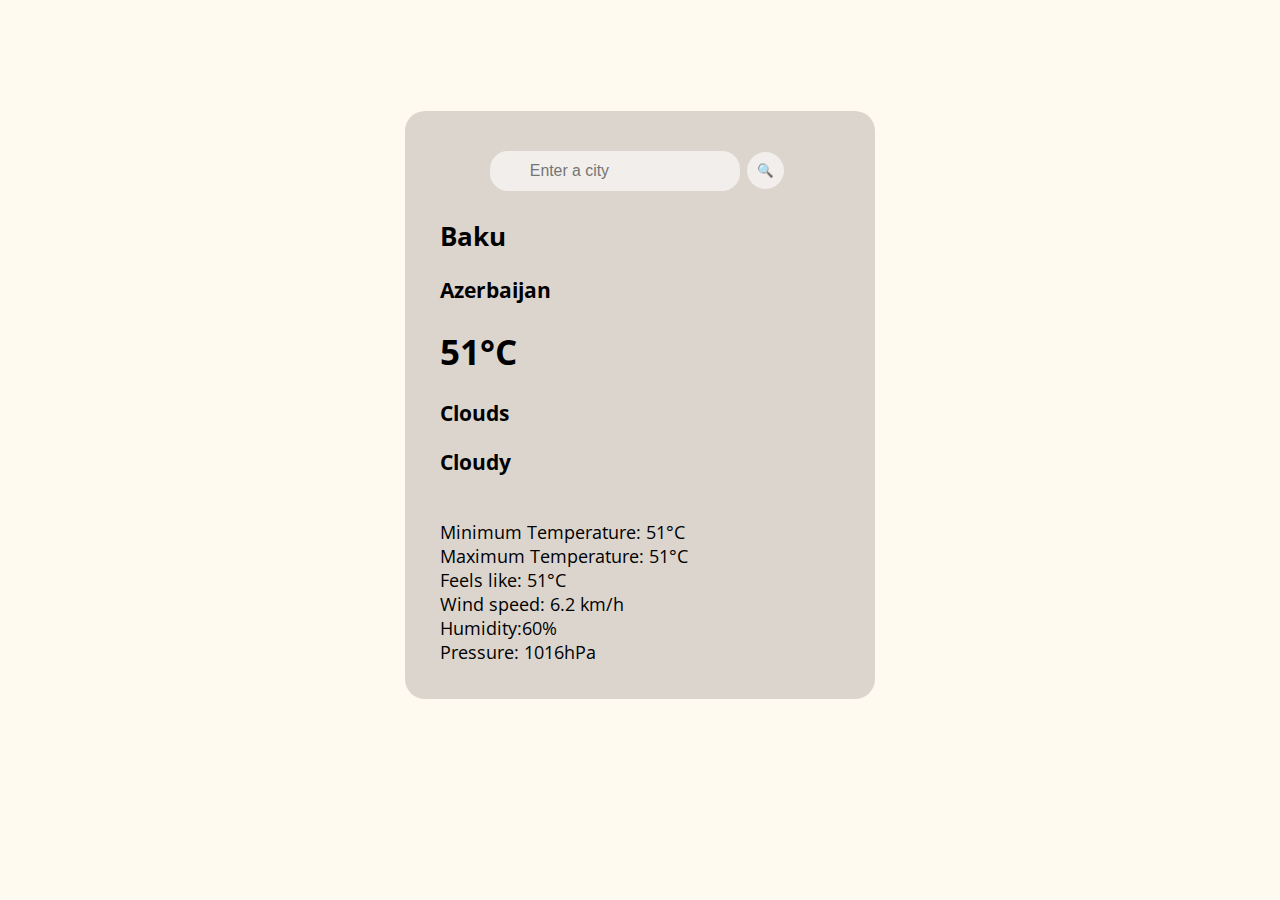
==== index.html @ e934f755 "Update index.html" ====
<!DOCTYPE html>
<html lang="en">
<head>
    <meta charset="UTF-8">
    <meta http-equiv="X-UA-Compatible" content="IE=edge">
    <meta name="viewport" content="width=device-width, initial-scale=1.0">
    <title>Weather Today</title>
    <link rel="icon" type="image/x-icon" href="a99b40703646de53498d138881efdd7d.png">
    <link rel="stylesheet" href="style.css">
    <link rel="preconnect" href="https://fonts.googleapis.com">
    <link rel="preconnect" href="https://fonts.gstatic.com" crossorigin>
    <link href="https://fonts.googleapis.com/css2?family=Open+Sans&display=swap" rel="stylesheet">
</head>
<body>
   <div class="card">
    <div class="search">
        <input type="text" class="search-bar" placeholder="Enter a city">
        <button>&#128269;</button>
    </div>
    <div class="weather">
        <h2 class="city">Baku</h2>
        <h3 class="country">Azerbaijan</h3>
        <h1 class="temp">51&#176;C</h1>
        <h3 class="main">Clouds</h3>
        <h3 class="description">Cloudy</h3>
        <img src="" alt="" class="icon">
        <div class="temp_min">Minimum Temperature: 51&#176;C</div>
        <div class="temp_max">Maximum Temperature: 51&#176;C</div>
        <div class="feels_like">Feels like: 51&#176;C</div>
        <div class="wind">Wind speed: 6.2 km/h</div>
        <div class="humidity">Humidity:60%</div>
        <div class="pressure">Pressure: 1016hPa</div>
        
    </div>
   </div>
     <script src="main.js"></script>
</body>
</html>
---- style.css ----
body{
    display: flex;
    margin: 0;
    justify-content: center;
    align-items: center;
    background-color: floralwhite;
    height: 90vh;
    background-image: url("photo-1584293406238-ad97f2ac6753.jpeg");
    background-size: 100%;
    font-family: 'Open Sans', sans-serif;
    font-size: 110%;
}
.card{
    background-color: rgba(138, 130, 130, 0.3);
    padding: 2em;
    border-radius: 20px;
    max-width: 400px;
    width: 100%;
    margin: 2em;
}
.search{
    display: flex;
    align-items: center;
    justify-content: center;
    
}
button{
    margin: 0.5em;
    outline: none;
    border-radius: 50%;
    border: none;
    height: 37px;
    width: 37px; 
    background-color: #ffffff97;
    cursor: pointer;
}
button:hover{
    background-color: #3b383885;
}
input.search-bar{
   padding: 11px 40px;
   border: none;
   outline: none;
   border-radius: 18px;
   background: #ffffff97;
   width: 170px;
   font-size: 90%;
}
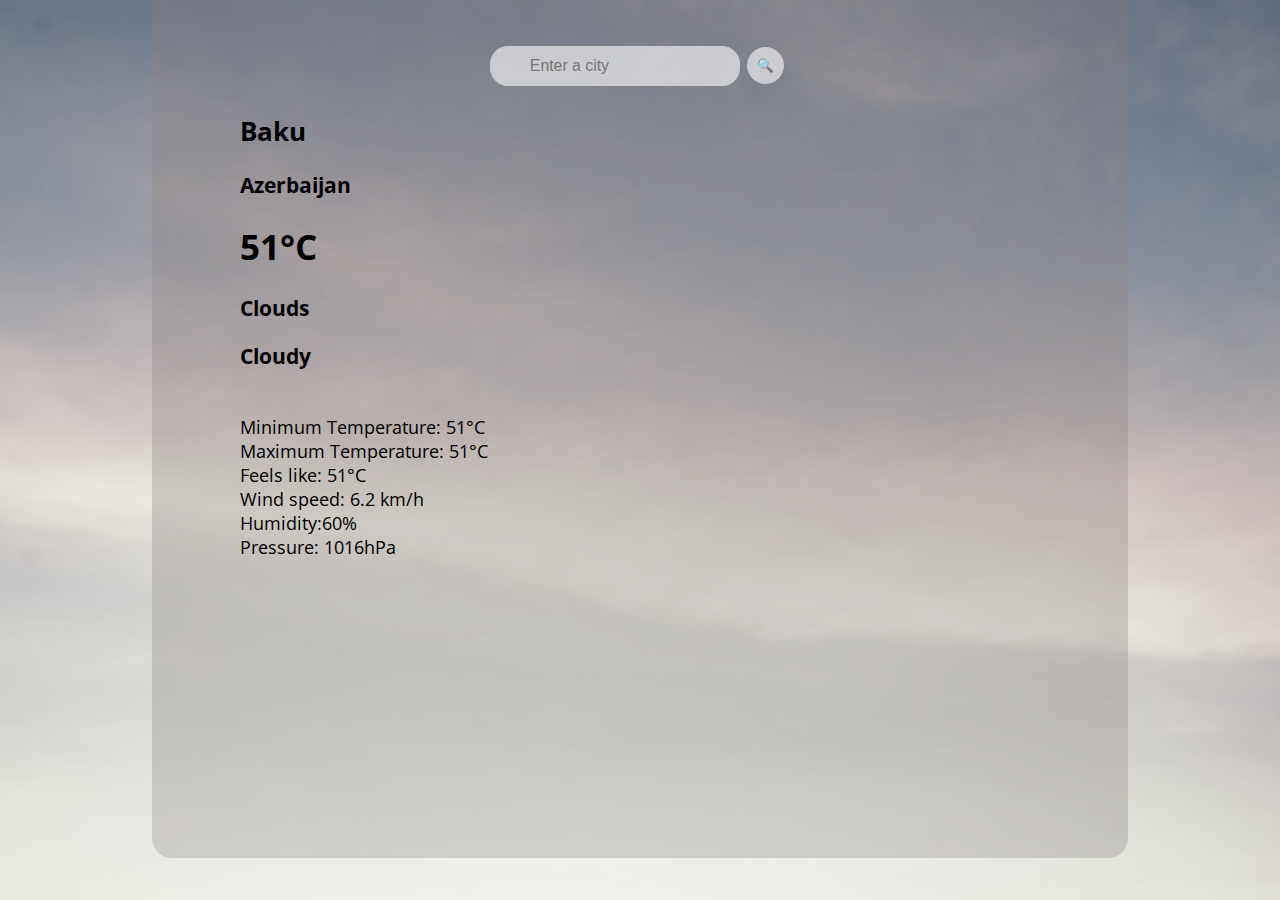
==== commit d95b47dc: "Update index.html" ====
--- a/index.html
+++ b/index.html
@@ -30,7 +30,6 @@
         <div class="wind">Wind speed: 6.2 km/h</div>
         <div class="humidity">Humidity:60%</div>
         <div class="pressure">Pressure: 1016hPa</div>
-        
     </div>
    </div>
      <script src="main.js"></script>
--- a/style.css
+++ b/style.css
@@ -12,11 +12,12 @@
 }
 .card{
     background-color: rgba(138, 130, 130, 0.3);
-    padding: 2em;
+    padding: 5em;
     border-radius: 20px;
-    max-width: 400px;
+    max-width: 800px;
     width: 100%;
-    margin: 2em;
+    margin: 5em;
+    height: 90%;
 }
 .search{
     display: flex;
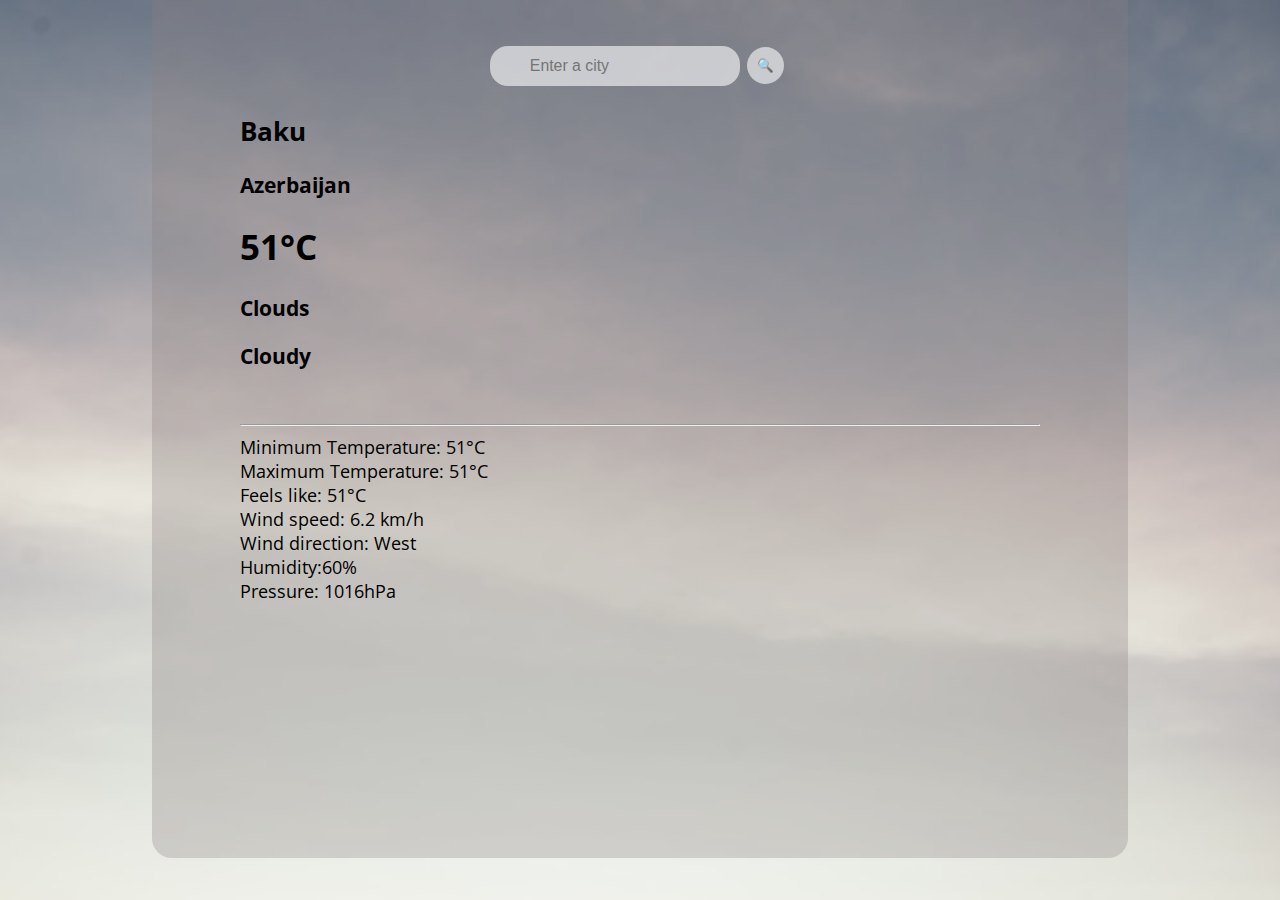
==== commit 88a5d455: "Update index.html" ====
--- a/index.html
+++ b/index.html
@@ -24,12 +24,14 @@
         <h3 class="main">Clouds</h3>
         <h3 class="description">Cloudy</h3>
         <img src="" alt="" class="icon">
-        <div class="temp_min">Minimum Temperature: 51&#176;C</div>
-        <div class="temp_max">Maximum Temperature: 51&#176;C</div>
-        <div class="feels_like">Feels like: 51&#176;C</div>
-        <div class="wind">Wind speed: 6.2 km/h</div>
-        <div class="humidity">Humidity:60%</div>
-        <div class="pressure">Pressure: 1016hPa</div>
+        <hr>
+        <div  class="temp_min">Minimum Temperature: 51&#176;C</div>
+        <div  class="temp_max">Maximum Temperature: 51&#176;C</div>
+        <div  class="feels_like">Feels like: 51&#176;C</div>
+        <div  class="wind">Wind speed: 6.2 km/h</div>
+        <div  class="wind_direction">Wind direction: West</div>
+        <div  class="humidity">Humidity:60%</div>
+        <div  class="pressure">Pressure: 1016hPa</div>
     </div>
    </div>
      <script src="main.js"></script>
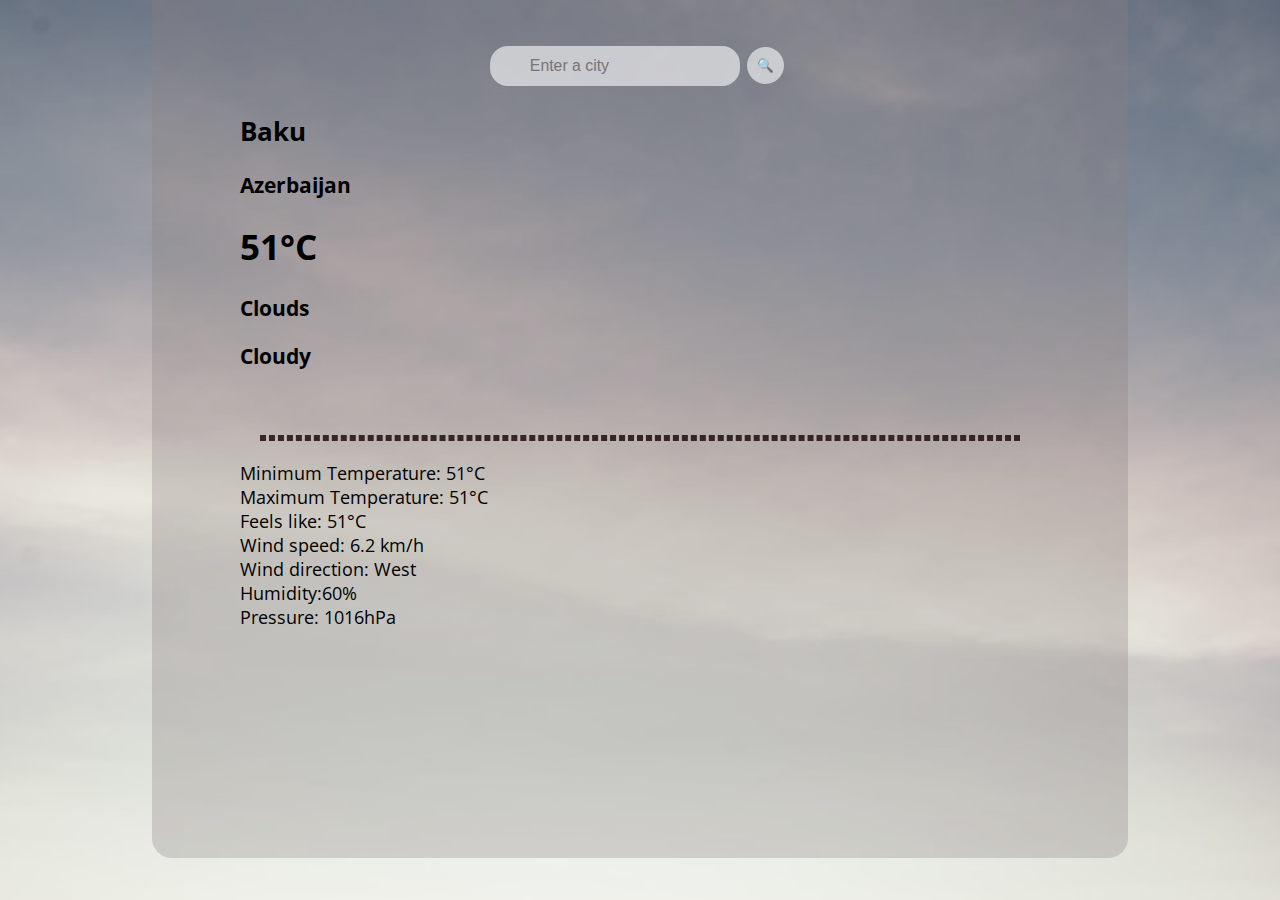
==== commit fe991b66: "Update index.html" ====
--- a/index.html
+++ b/index.html
@@ -25,14 +25,19 @@
         <h3 class="description">Cloudy</h3>
         <img src="" alt="" class="icon">
         <hr>
+
+        <div class="flex_property1">
         <div  class="temp_min">Minimum Temperature: 51&#176;C</div>
         <div  class="temp_max">Maximum Temperature: 51&#176;C</div>
         <div  class="feels_like">Feels like: 51&#176;C</div>
+    </div>
+        <div class="flex_property2">
         <div  class="wind">Wind speed: 6.2 km/h</div>
         <div  class="wind_direction">Wind direction: West</div>
         <div  class="humidity">Humidity:60%</div>
         <div  class="pressure">Pressure: 1016hPa</div>
     </div>
+    </div>
    </div>
      <script src="main.js"></script>
 </body>
--- a/style.css
+++ b/style.css
@@ -10,6 +10,11 @@
     font-family: 'Open Sans', sans-serif;
     font-size: 110%;
 }
+hr{
+    margin: 20px;
+    border: dashed rgba(43, 24, 24, 0.911);
+}
+
 .card{
     background-color: rgba(138, 130, 130, 0.3);
     padding: 5em;
@@ -18,6 +23,7 @@
     width: 100%;
     margin: 5em;
     height: 90%;
+  
 }
 .search{
     display: flex;
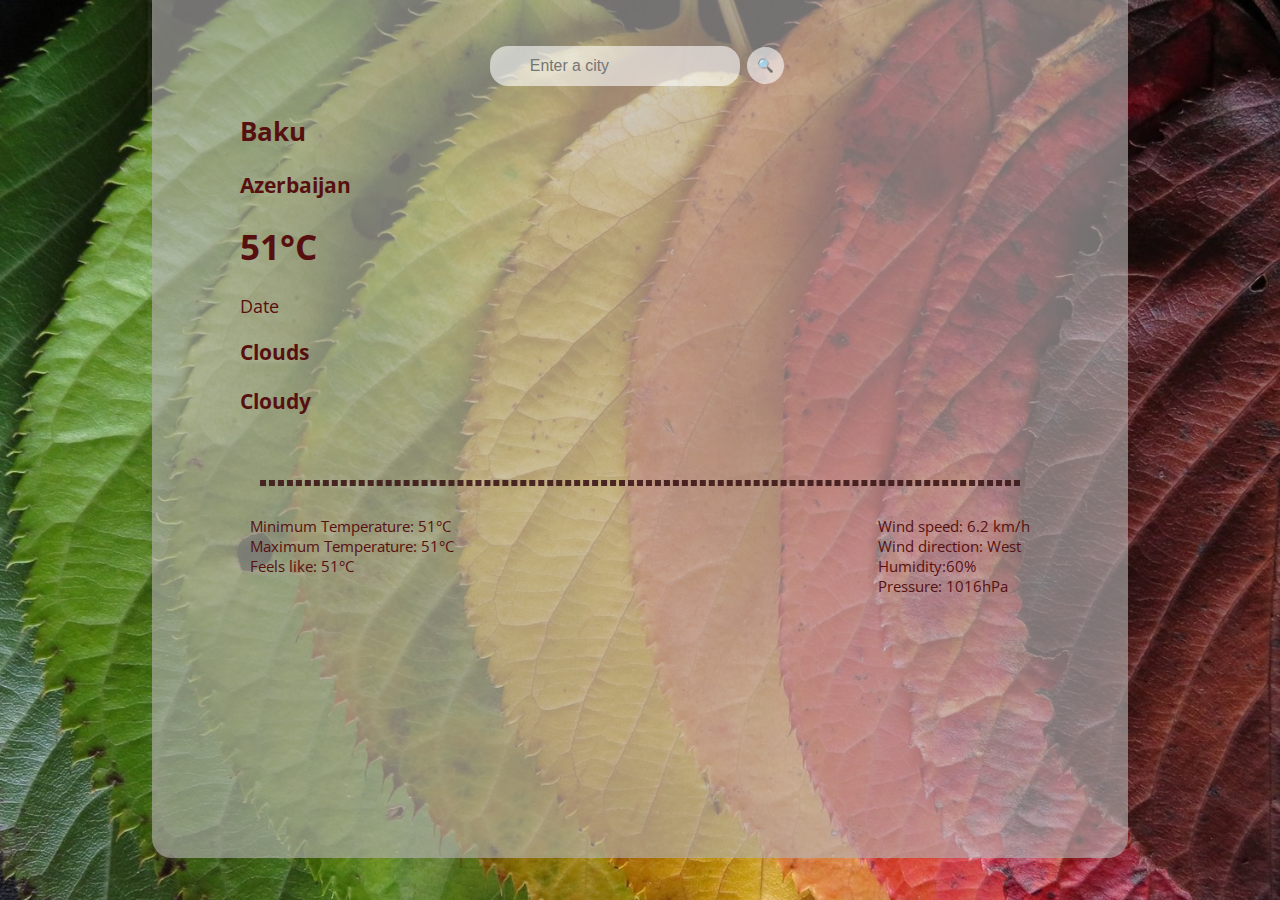
==== commit f71c918f: "Update index.html" ====
--- a/index.html
+++ b/index.html
@@ -21,6 +21,7 @@
         <h2 class="city">Baku</h2>
         <h3 class="country">Azerbaijan</h3>
         <h1 class="temp">51&#176;C</h1>
+        <p class="date">Date</p>
         <h3 class="main">Clouds</h3>
         <h3 class="description">Cloudy</h3>
         <img src="" alt="" class="icon">
@@ -36,6 +37,7 @@
         <div  class="wind_direction">Wind direction: West</div>
         <div  class="humidity">Humidity:60%</div>
         <div  class="pressure">Pressure: 1016hPa</div>
+        
     </div>
     </div>
    </div>
--- a/style.css
+++ b/style.css
@@ -5,25 +5,25 @@
     align-items: center;
     background-color: floralwhite;
     height: 90vh;
-    background-image: url("photo-1584293406238-ad97f2ac6753.jpeg");
+    background-image: url("leaves+change.jpeg");
     background-size: 100%;
     font-family: 'Open Sans', sans-serif;
     font-size: 110%;
+    color: rgb(87, 16, 16);
 }
 hr{
     margin: 20px;
-    border: dashed rgba(43, 24, 24, 0.911);
+    border: dashed rgba(62, 25, 25, 0.911);
 }
 
 .card{
-    background-color: rgba(138, 130, 130, 0.3);
+    background-color: rgba(179, 176, 176, 0.645);
     padding: 5em;
     border-radius: 20px;
     max-width: 800px;
     width: 100%;
     margin: 5em;
     height: 90%;
-  
 }
 .search{
     display: flex;
@@ -53,3 +53,26 @@
    width: 170px;
    font-size: 90%;
 }
+
+.flex_property2{
+   
+    display: flex;
+    flex-direction: column;
+    justify-content: flex-end;
+    float: right;
+    margin: 10px;
+    font-size: 85%;
+}
+.flex_property1{
+ 
+    display: flex;
+    flex-direction: column;
+    justify-content: flex-end;
+    float: left;
+    margin: 10px;
+    font-size: 85%;
+}
+
+
+
+
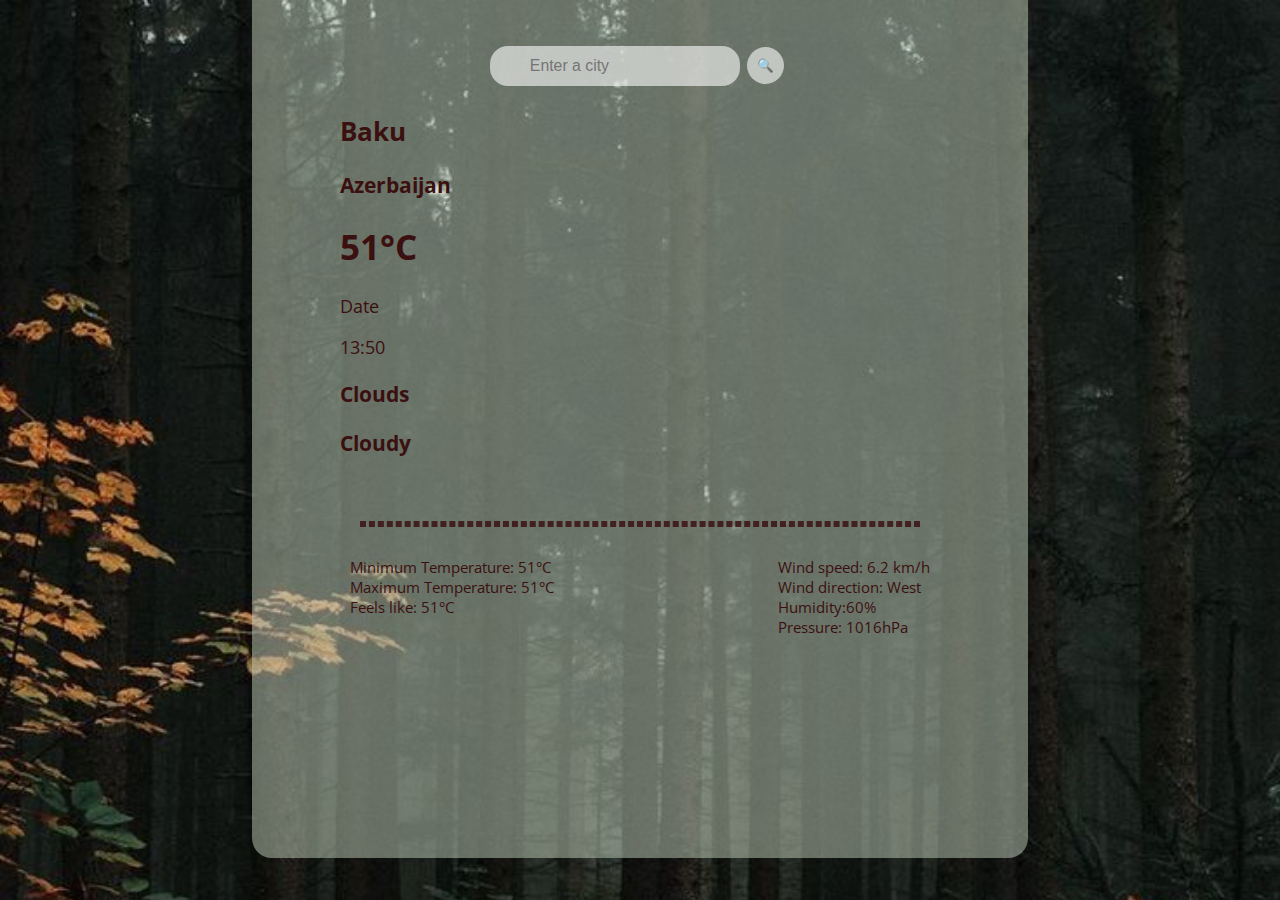
==== commit 85f79d94: "Update index.html" ====
--- a/index.html
+++ b/index.html
@@ -22,6 +22,7 @@
         <h3 class="country">Azerbaijan</h3>
         <h1 class="temp">51&#176;C</h1>
         <p class="date">Date</p>
+        <p class="time">13:50</p>
         <h3 class="main">Clouds</h3>
         <h3 class="description">Cloudy</h3>
         <img src="" alt="" class="icon">
--- a/style.css
+++ b/style.css
@@ -3,13 +3,13 @@
     margin: 0;
     justify-content: center;
     align-items: center;
-    background-color: floralwhite;
+    background-color: #665A48;
     height: 90vh;
-    background-image: url("leaves+change.jpeg");
+    background-image: url("IMG_0572.JPG");
     background-size: 100%;
     font-family: 'Open Sans', sans-serif;
     font-size: 110%;
-    color: rgb(87, 16, 16);
+    color: rgb(59, 16, 16);
 }
 hr{
     margin: 20px;
@@ -17,10 +17,10 @@
 }
 
 .card{
-    background-color: rgba(179, 176, 176, 0.645);
+    background-color: #cad8c37b;
     padding: 5em;
     border-radius: 20px;
-    max-width: 800px;
+    max-width: 600px;
     width: 100%;
     margin: 5em;
     height: 90%;
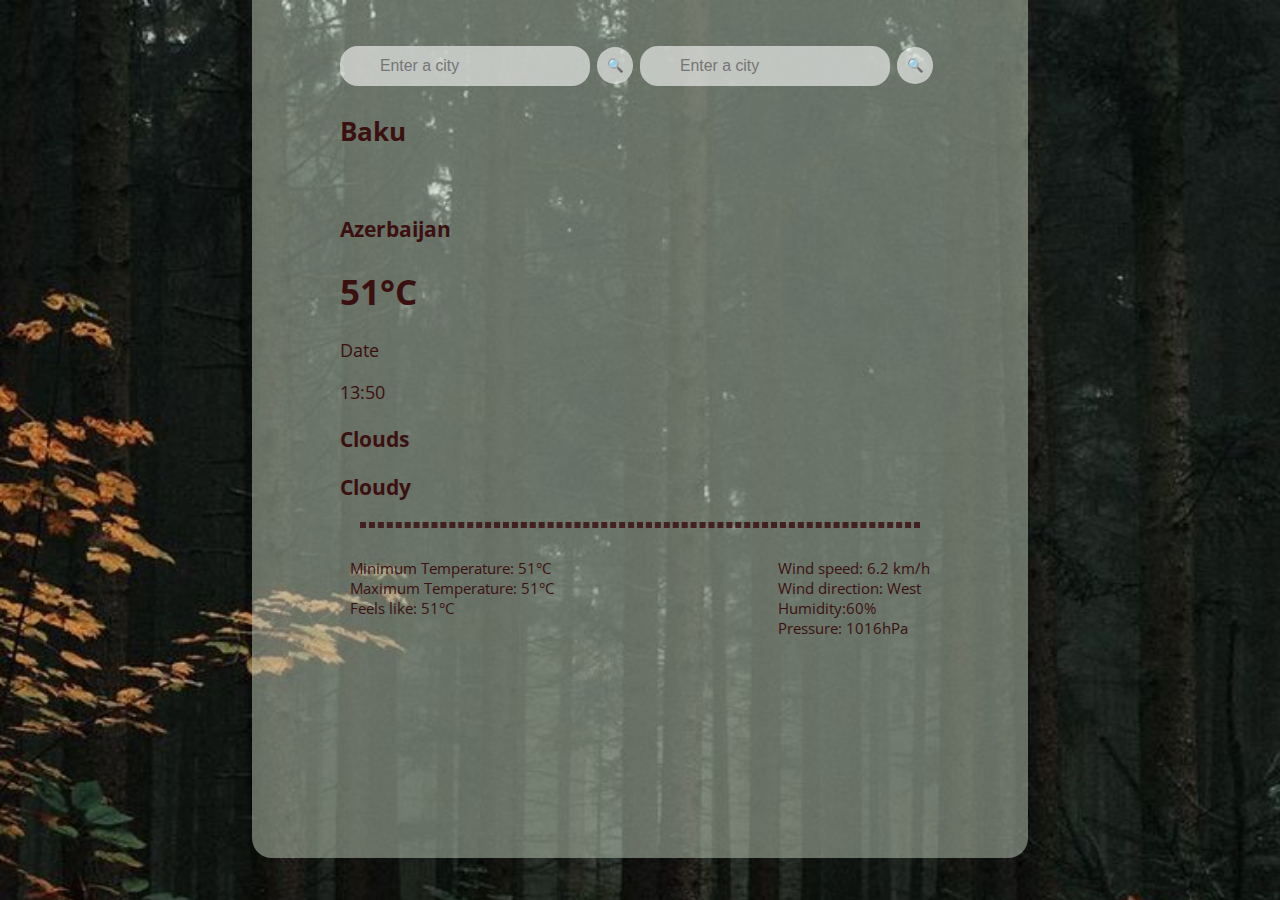
==== commit 71d34666: "Update index.html" ====
--- a/index.html
+++ b/index.html
@@ -13,19 +13,27 @@
 </head>
 <body>
    <div class="card">
+  
     <div class="search">
         <input type="text" class="search-bar" placeholder="Enter a city">
+       
         <button>&#128269;</button>
+        <input type="text" class="search-bar" placeholder="Enter a city">
+       
+        <button>&#128269;</button>
+
     </div>
     <div class="weather">
         <h2 class="city">Baku</h2>
+        <img src="" alt="" class="icon">
         <h3 class="country">Azerbaijan</h3>
         <h1 class="temp">51&#176;C</h1>
+        
         <p class="date">Date</p>
         <p class="time">13:50</p>
         <h3 class="main">Clouds</h3>
         <h3 class="description">Cloudy</h3>
-        <img src="" alt="" class="icon">
+        
         <hr>
 
         <div class="flex_property1">
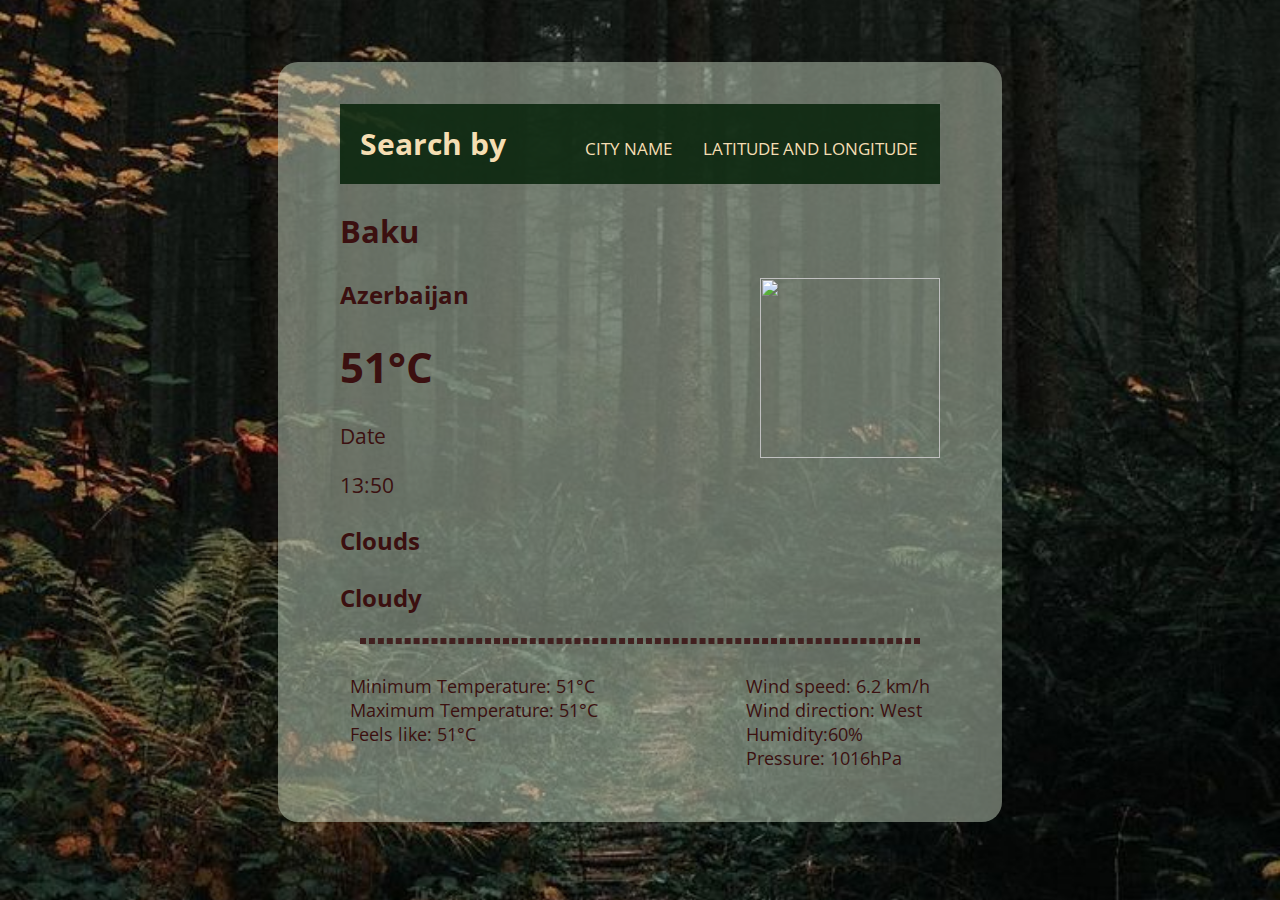
==== commit c18d747d: "Create index.html" ====
--- a/index.html
+++ b/index.html
@@ -7,22 +7,137 @@
     <title>Weather Today</title>
     <link rel="icon" type="image/x-icon" href="a99b40703646de53498d138881efdd7d.png">
     <link rel="stylesheet" href="style.css">
+    <script src="https://kit.fontawesome.com/e19ab8fb17.js" crossorigin="anonymous"></script>
     <link rel="preconnect" href="https://fonts.googleapis.com">
     <link rel="preconnect" href="https://fonts.gstatic.com" crossorigin>
     <link href="https://fonts.googleapis.com/css2?family=Open+Sans&display=swap" rel="stylesheet">
+<style>
+    nav.sticky{
+    position: sticky;
+    top: 0;
+  }
+  nav{
+    /* padding: 0;
+    margin: 0; */
+    box-sizing: border-box;
+    list-style: none;
+    background: #021f06d4;
+    height: 80px;
+    width: 100%;
+    margin-bottom: 1px;
+  
+  }
+  label.logo{
+    color: wheat;
+    font-size: 30px;
+    line-height: 80px;
+    padding: 0 20px;
+    font-weight: bold;
+    
+  }
+  nav ul.a{
+    float:right;
+    margin-right:10px;
+    margin-top: 3px;
+  }
+  nav ul.a li{
+    display: inline-block;
+    line-height: 80px;
+    margin: 0;
+  
+  }
+  nav ul li a.n{
+    text-decoration: none;
+  color: wheat;
+  font-size: 17px;
+  padding: 10px 13px; 
+  border-radius: 3px;
+  text-transform: uppercase;
+  }
+  
+  a.n:hover{
+   
+  background: #809A6F;
+  }
+  
+  .checkbtn{
+    font-size: 30px;
+    color: wheat;
+    float: right;
+    line-height: 80px;
+    
+    margin-right: 40px;
+    cursor: pointer;
+    display: none;
+  }  
+  #check{
+    display: none;
+  }
+
+   @media (max-width: 1100px)
+   {
+    .checkbtn{
+      display: block;
+    }
+  ul.a{
+    position: fixed;
+    width: 55%;
+    margin: auto;
+    height: 30vh;
+    background: #809A6F ;
+    left: 100%;
+    top: 100px;
+    align-items: center;
+    text-align: center;
+    transition: all .5s;
+  }
+  nav ul.a li{
+    display: block;
+  }
+  nav ul.a li a.n{
+    font-size: 20px;
+  }
+  a.n:hover{
+    background:none ;
+    color: #632626;
+  }
+  #check:checked ~ ul.a{
+    left: 20%;
+  }
+
+   }
+   .search{
+    display: none;
+  }
+</style>
+
 </head>
+
 <body>
+   
    <div class="card">
-  
-    <div class="search">
-        <input type="text" class="search-bar" placeholder="Enter a city">
+ 
+    <nav>
+        <input type="checkbox" id="check">
+        <label for="check" class="checkbtn">
+          <i class="fas fa-bars"></i>
+        </label>
+        <label class="logo">Search by</label>
+        <ul class="a">
+          <li><a class="n" href="cityname.html">City Name</a></li>
+          <li><a class="n" href="long.html">Latitude and Longitude</a></li>
+      
+        </ul>
+      </nav>
+
+      <div class="search" class="search-bar">
+        <input type="text" class="search-bar" placeholder="Current Location">
        
         <button>&#128269;</button>
-        <input type="text" class="search-bar" placeholder="Enter a city">
-       
-        <button>&#128269;</button>
+    
 
     </div>
+
     <div class="weather">
         <h2 class="city">Baku</h2>
         <img src="" alt="" class="icon">
@@ -47,9 +162,10 @@
         <div  class="humidity">Humidity:60%</div>
         <div  class="pressure">Pressure: 1016hPa</div>
         
-    </div>
+  
     </div>
    </div>
+</div>
      <script src="main.js"></script>
 </body>
 </html>
--- a/style.css
+++ b/style.css
@@ -4,11 +4,13 @@
     justify-content: center;
     align-items: center;
     background-color: #665A48;
-    height: 90vh;
+    height: 100%;
     background-image: url("IMG_0572.JPG");
-    background-size: 100%;
+    background-position: center;
+    background-repeat: no-repeat;
+    background-size: cover;
     font-family: 'Open Sans', sans-serif;
-    font-size: 110%;
+    font-size: 130%;
     color: rgb(59, 16, 16);
 }
 hr{
@@ -18,11 +20,12 @@
 
 .card{
     background-color: #cad8c37b;
-    padding: 5em;
+    padding: 2em 3em;
     border-radius: 20px;
     max-width: 600px;
+    min-width: 380px;
     width: 100%;
-    margin: 5em;
+    margin: 3em;
     height: 90%;
 }
 .search{
@@ -44,7 +47,7 @@
 button:hover{
     background-color: #3b383885;
 }
-input.search-bar{
+.search-bar{
    padding: 11px 40px;
    border: none;
    outline: none;
@@ -72,6 +75,12 @@
     margin: 10px;
     font-size: 85%;
 }
+.icon{
+    display: flex;
+    float: right;
+    width: 180px;
+    height: 180px;
+}
 
 
 
